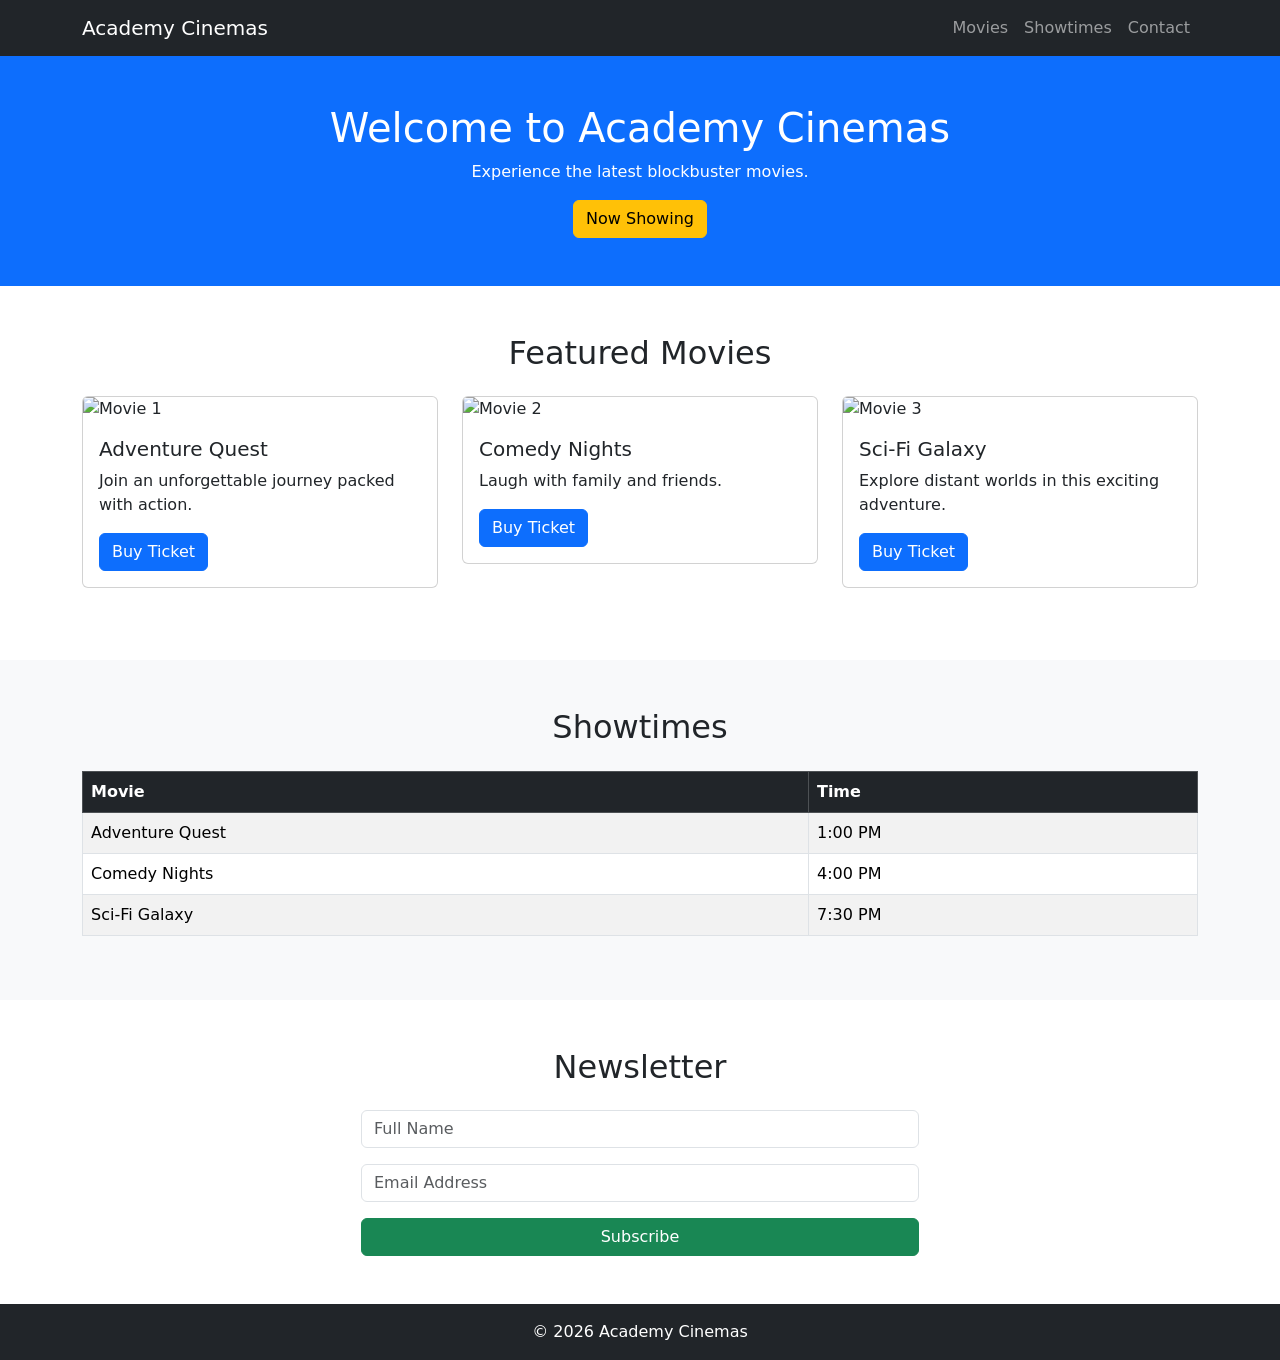
==== Academy-Cinemas/index.html @ f0f4444a "Add initial index.html for Academy Cinemas Initial HTML structure for Academy Cinemas website includ" ====
<!DOCTYPE html>
<html lang="en">
<head>
    <meta charset="UTF-8">
    <meta name="viewport" content="width=device-width, initial-scale=1.0">
    <title>Academy Cinemas</title>

    <!-- Bootstrap CSS -->
    <link href="https://cdn.jsdelivr.net/npm/bootstrap@5.3.3/dist/css/bootstrap.min.css" rel="stylesheet">

    <link rel="stylesheet" href="css/style.css">
</head>
<body>

<!-- Navigation -->
<nav class="navbar navbar-expand-lg navbar-dark bg-dark">
    <div class="container">
        <a class="navbar-brand" href="#">Academy Cinemas</a>

        <button class="navbar-toggler" type="button"
            data-bs-toggle="collapse"
            data-bs-target="#menu">
            <span class="navbar-toggler-icon"></span>
        </button>

        <div class="collapse navbar-collapse" id="menu">
            <ul class="navbar-nav ms-auto">
                <li class="nav-item"><a class="nav-link" href="#movies">Movies</a></li>
                <li class="nav-item"><a class="nav-link" href="#showtimes">Showtimes</a></li>
                <li class="nav-item"><a class="nav-link" href="#contact">Contact</a></li>
            </ul>
        </div>
    </div>
</nav>

<!-- Hero -->
<div class="bg-primary text-white text-center py-5">
    <div class="container">
        <h1>Welcome to Academy Cinemas</h1>
        <p>Experience the latest blockbuster movies.</p>
        <a href="#movies" class="btn btn-warning">Now Showing</a>
    </div>
</div>

<!-- Movies -->
<section id="movies" class="container py-5">

    <h2 class="text-center mb-4">Featured Movies</h2>

    <div class="row">

        <div class="col-md-4 mb-4">
            <div class="card">
                <img src="images/movie1.jpg" class="card-img-top" alt="Movie 1">
                <div class="card-body">
                    <h5 class="card-title">Adventure Quest</h5>
                    <p class="card-text">
                        Join an unforgettable journey packed with action.
                    </p>
                    <button class="btn btn-primary">Buy Ticket</button>
                </div>
            </div>
        </div>

        <div class="col-md-4 mb-4">
            <div class="card">
                <img src="images/movie2.jpg" class="card-img-top" alt="Movie 2">
                <div class="card-body">
                    <h5 class="card-title">Comedy Nights</h5>
                    <p class="card-text">
                        Laugh with family and friends.
                    </p>
                    <button class="btn btn-primary">Buy Ticket</button>
                </div>
            </div>
        </div>

        <div class="col-md-4 mb-4">
            <div class="card">
                <img src="images/movie3.jpg" class="card-img-top" alt="Movie 3">
                <div class="card-body">
                    <h5 class="card-title">Sci-Fi Galaxy</h5>
                    <p class="card-text">
                        Explore distant worlds in this exciting adventure.
                    </p>
                    <button class="btn btn-primary">Buy Ticket</button>
                </div>
            </div>
        </div>

    </div>

</section>

<!-- Showtimes -->
<section id="showtimes" class="bg-light py-5">

    <div class="container">

        <h2 class="text-center mb-4">Showtimes</h2>

        <table class="table table-striped table-bordered">
            <thead class="table-dark">
                <tr>
                    <th>Movie</th>
                    <th>Time</th>
                </tr>
            </thead>

            <tbody>
                <tr>
                    <td>Adventure Quest</td>
                    <td>1:00 PM</td>
                </tr>

                <tr>
                    <td>Comedy Nights</td>
                    <td>4:00 PM</td>
                </tr>

                <tr>
                    <td>Sci-Fi Galaxy</td>
                    <td>7:30 PM</td>
                </tr>
            </tbody>
        </table>

    </div>

</section>

<!-- Contact -->
<section id="contact" class="container py-5">

    <h2 class="text-center mb-4">Newsletter</h2>

    <form class="col-md-6 mx-auto">

        <div class="mb-3">
            <input
                type="text"
                class="form-control"
                placeholder="Full Name">
        </div>

        <div class="mb-3">
            <input
                type="email"
                class="form-control"
                placeholder="Email Address">
        </div>

        <button class="btn btn-success w-100">
            Subscribe
        </button>

    </form>

</section>

<footer class="bg-dark text-white text-center py-3">
    © 2026 Academy Cinemas
</footer>

<script src="https://cdn.jsdelivr.net/npm/bootstrap@5.3.3/dist/js/bootstrap.bundle.min.js"></script>

</body>
</html>
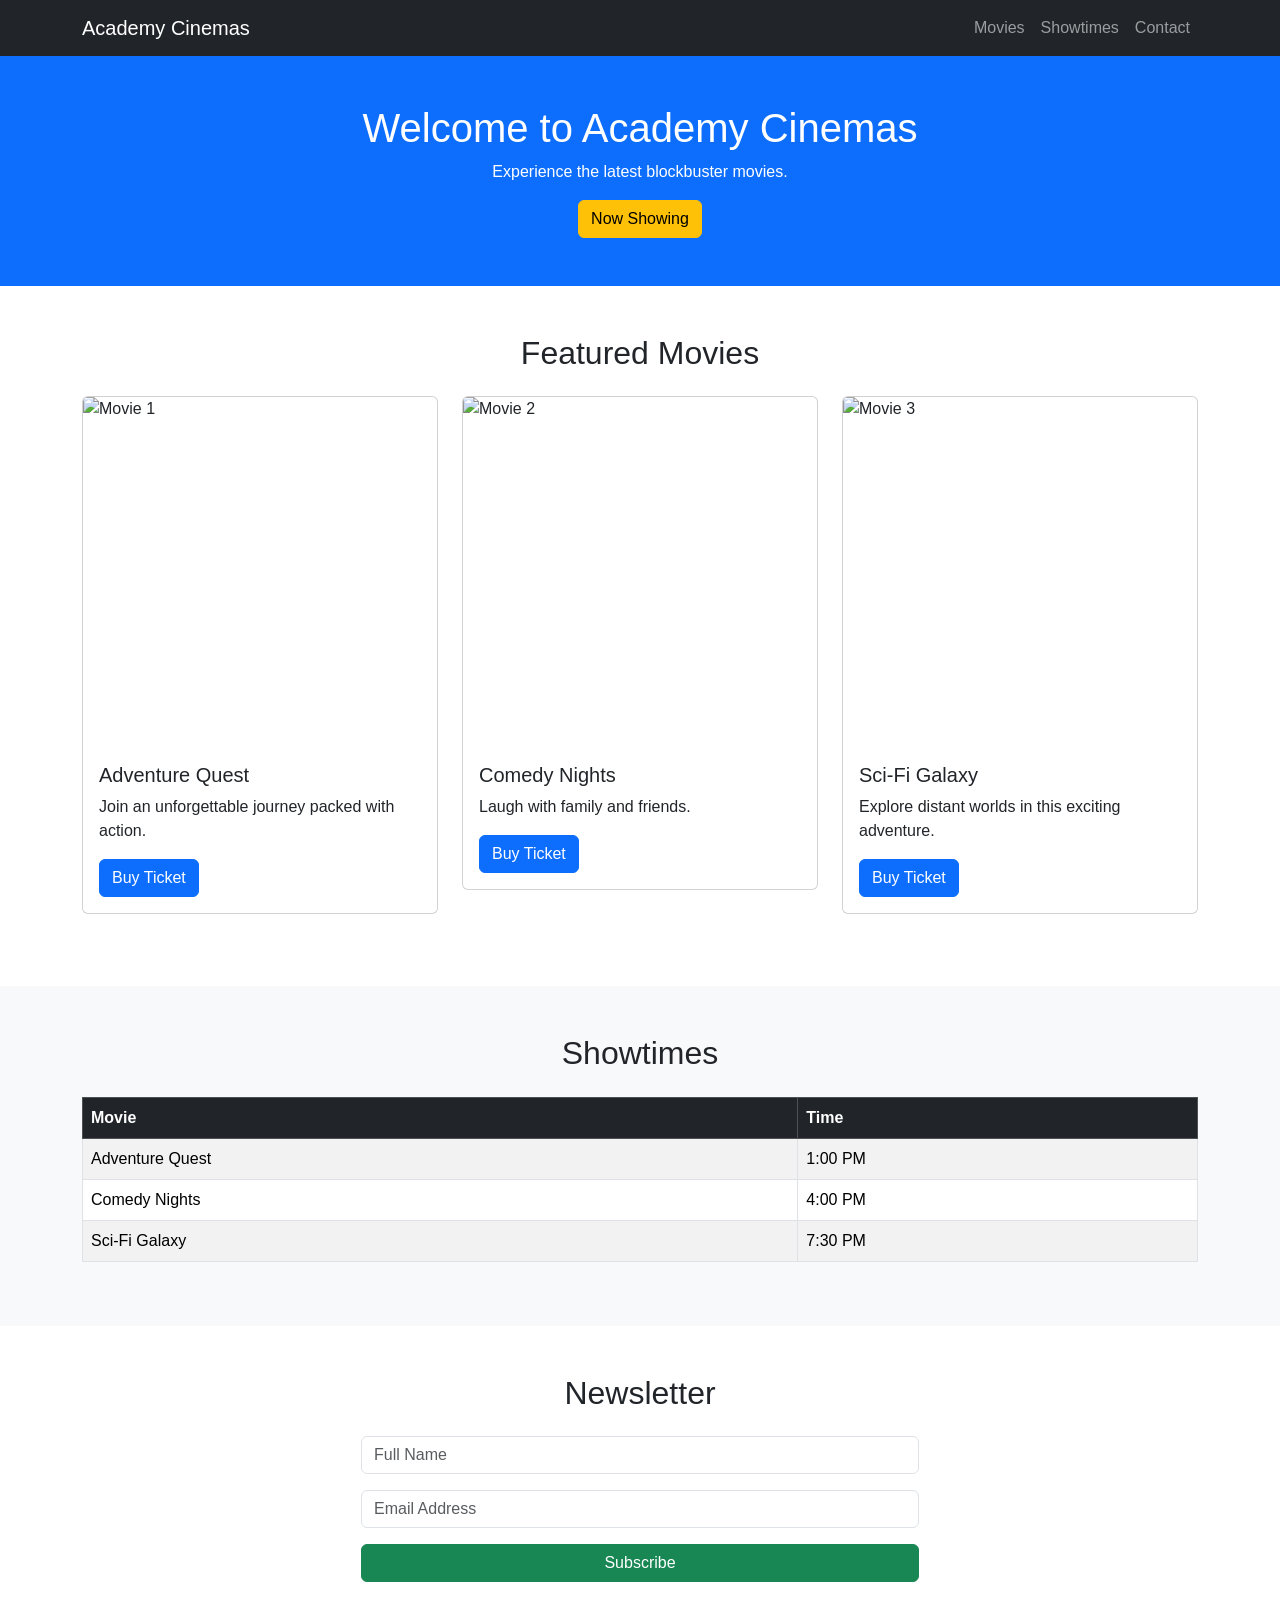
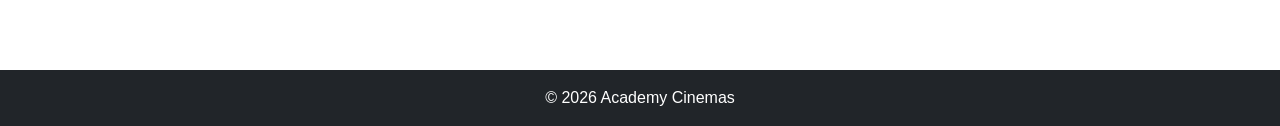
==== commit cf36e60d: "Update index.html" ====
--- a/Academy-Cinemas/index.html
+++ b/Academy-Cinemas/index.html
@@ -8,7 +8,7 @@
     <!-- Bootstrap CSS -->
     <link href="https://cdn.jsdelivr.net/npm/bootstrap@5.3.3/dist/css/bootstrap.min.css" rel="stylesheet">
 
-    <link rel="stylesheet" href="css/style.css">
+    <link rel="stylesheet" href="cssstyle.css">
 </head>
 <body>
 
--- a/Academy-Cinemas/cssstyle.css
+++ b/Academy-Cinemas/cssstyle.css
@@ -0,0 +1,20 @@
+body{
+    font-family: Arial, sans-serif;
+}
+
+.card img{
+    height:350px;
+    object-fit:cover;
+}
+
+.card{
+    transition:.3s;
+}
+
+.card:hover{
+    transform:translateY(-8px);
+}
+
+footer{
+    margin-top:40px;
+}
